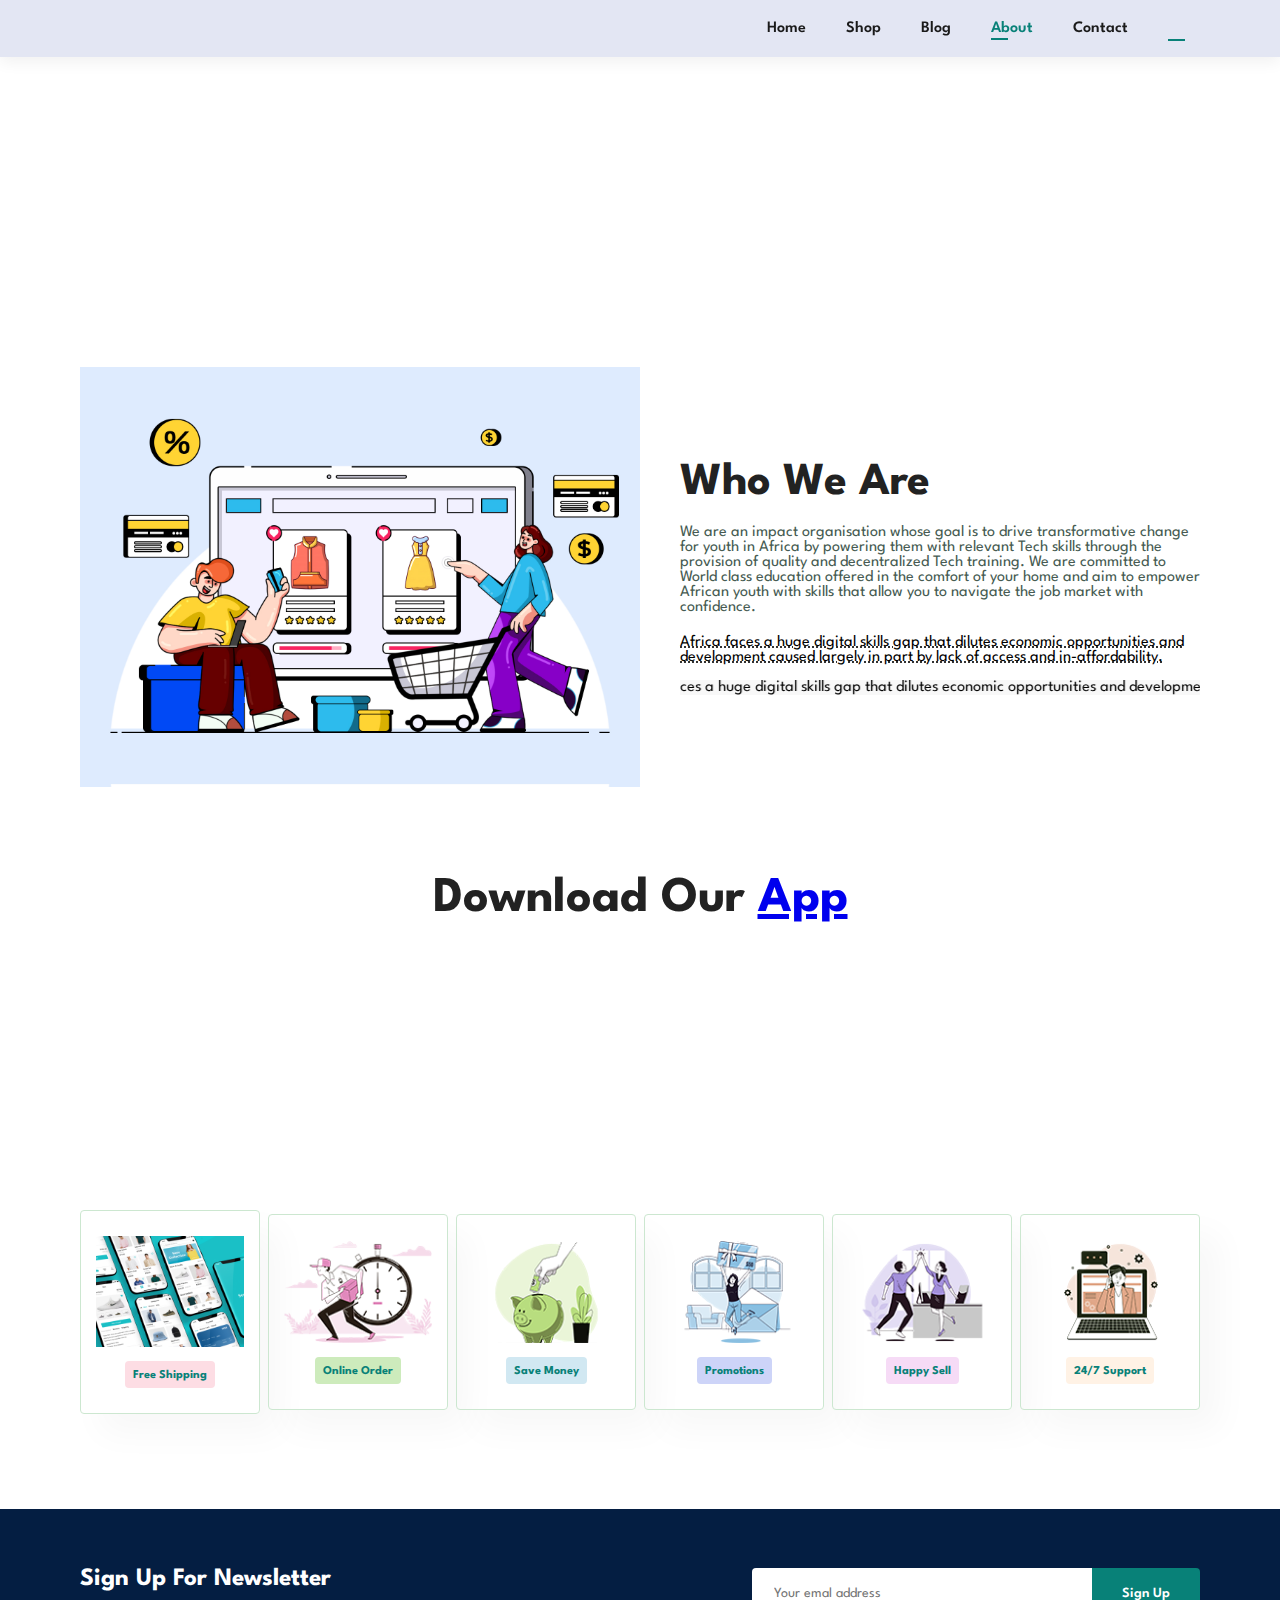
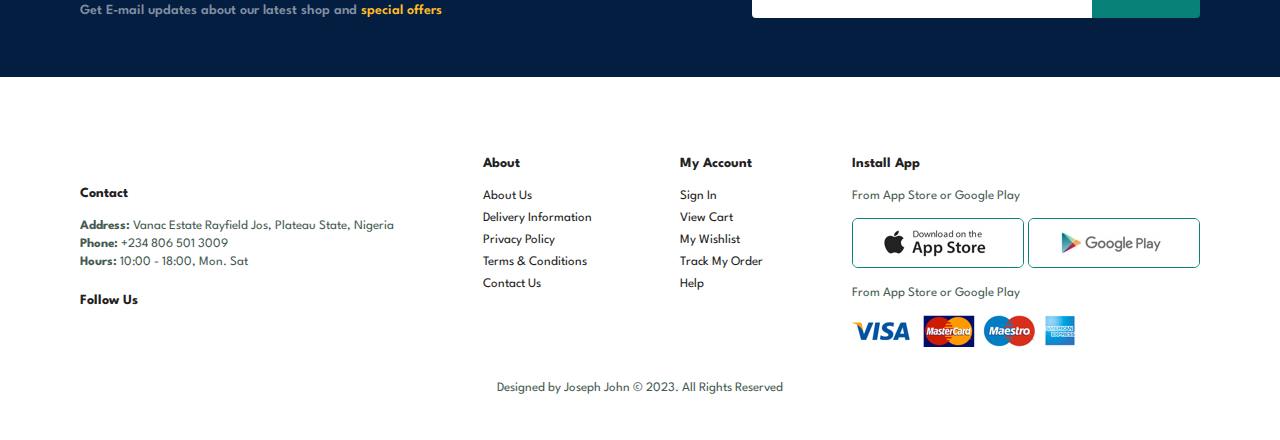
==== about.html @ 905832c2 "New repository for e-com" ====
<!DOCTYPE html>
<html lang="en">
<head>
    <title>PLP Ecom | About</title>
    <meta charset="UTF-8">
    <meta http-equiv="X-UA-Compatible" content="IE=edge">
    <meta name="viewport" content="width=device-width,initial-scale=1.0">
    <link rel="stylesheet" href="assets/all.css">
    <link rel="stylesheet" href="style.css">
</head>
<body>
    <section id="header">
        <a href="index.html"><img src="pics/logo.png" class="logo" alt=""></a>
        <div>
            <ul id="navbar">
                <li><a href="index.html">Home</a></li>
                <li><a href="shop.html">Shop</a></li>
                <li><a href="blog.html">Blog</a></li>
                <li><a class="active" href="about.html">About</a></li>
                <li><a href="contact.html">Contact</a></li>
                <span id="dashboard-link"></span>
                <span id="login-link"></span>   
                <span id="logout-link"></span>
                <li id="lg-bag"><a class="active" href="cart.html"><i class="fa fa-bag-shopping"></i></a></li>
                <a href="#" id="close"><i  class="fa fa-times"></i></a>
            </ul>
        </div>
        <div id="mobile">
            <a href="cart.html"><i class="fa fa-bag-shopping"></i></a>
            <i id="bar" class="fa fa-outdent"></i>
        </div>
    </section>

    <section id="page-header" class="about-header">
        <h2>#knowUs</h2>
        <p>We've been helping devs for more than a decade</p>
    </section>

    <section id="about-head" class="section-pl">
        <img src="Pics/a6.jpg" alt="">
        <div>
            <h2>Who We Are</h2>
            <p>We are an impact organisation whose goal is to drive transformative change for youth in Africa
            by powering them with relevant Tech skills through the provision of quality and decentralized 
            Tech training. We are committed to World class education offered in the comfort of your home and 
            aim to empower African youth with skills that allow you to navigate the job market with confidence.</p>
            <abbr title="">Africa faces a huge digital skills gap that dilutes economic opportunities and development 
                caused largely in part by lack of access and in-affordability.</abbr>
            <br><br>

            <marquee bgcolor="#f8f8f8" loop="-1" behavior="alternate" scrolldelay="68" scrollamount="-5" width="100%">Africa faces a huge digital skills gap that dilutes economic opportunities and development 
                caused largely in part by lack of access and in-affordability.</marquee>

            <!-- <div class="scroll-text-container">
                <div class="scroll-text">
                    Africa faces a huge digital skills gap that dilutes economic opportunities and development 
                caused largely in part by lack of access and in-affordability.
                </div>
            </div> -->
        </div>
    </section>

    <section id="about-app" class="section-pl">
        <h1>Download Our <a href="#">App</a></h1>
        <div class="video">
            <video autoplay muted loop src="Pics/1.mp4"></video>
        </div>
    </section>

    <section id="feature" class="section-pl">
        <div class="fe-box">
            <img src="Pics/a1.png" alt="">
            <h6>Free Shipping</h6>
        </div>
        <div class="fe-box">
            <img src="features/f2.png" alt="">
            <h6>Online Order</h6>
        </div>
        <div class="fe-box">
            <img src="features/f3.png" alt="">
            <h6>Save Money</h6>
        </div>
        <div class="fe-box">
            <img src="features/f4.png" alt="">
            <h6>Promotions</h6>
        </div>
        <div class="fe-box">
            <img src="features/f5.png" alt="">
            <h6>Happy Sell</h6>
        </div>
        <div class="fe-box">
            <img src="features/f6.png" alt="">
            <h6>24/7 Support</h6>
        </div>
    </section>

    <section id="newsletter" class="section-pl section-ml">
        <div class="newstext">
            <h4>Sign Up For Newsletter</h4>
            <p>Get E-mail updates about our latest shop and <span> special offers</span></p>
        </div>
        <div class="form">
            <input type="text" placeholder="Your emal address">
            <button class="normal">Sign Up</button>
        </div>
    </section>
    
    <footer class="section-pl">
        <div class="col">
            <img class="logo" src="pics/logo.png" alt="">
            <h4>Contact</h4>
            <p><strong>Address: </strong>Vanac Estate Rayfield Jos, Plateau State, Nigeria </p>
            <p><strong>Phone: </strong>+234 806 501 3009 </p>
            <p><strong>Hours: </strong>10:00 - 18:00, Mon. Sat </p>
            <div class="follow">
                <h4>Follow Us</h4>
                <div class="icon">
                    <i class="fa-brands fa-facebook-f"></i>
                    <i class="fa-brands fa-twitter"></i>
                    <i class="fa-brands fa-linkedin-in"></i>
                    <i class="fa fa-envelope"></i>
                    <i class="fa-brands fa-youtube"></i>
                </div>
            </div>
        </div>
        <div class="col">
            <h4>About</h4>
            <a href="#"> About Us</a>
            <a href="#"> Delivery Information</a>
            <a href="#"> Privacy Policy</a>
            <a href="#"> Terms & Conditions</a>
            <a href="#"> Contact Us</a>
        </div>
        <div class="col">
            <h4>My Account</h4>
            <a href="#"> Sign In</a>
            <a href="#"> View Cart</a>
            <a href="#"> My Wishlist</a>
            <a href="#"> Track My Order</a>
            <a href="#"> Help</a>
        </div>
        <div class="col install">
            <h4>Install App</h4>
            <p>From App Store or Google Play</p>
            <div class="row">
                <img src="pay/app.jpg" alt="">
                <img src="pay/play.jpg" alt="">
            </div>
            <p>From App Store or Google Play</p>
            <img src="pay/pay.png" alt="">
        </div>
        <div class="copyright">
            <p>Designed by Joseph John © 2023. All Rights Reserved</p>
        </div>
    </footer>

    <script src="./js/script.js"></script>
    <script type="module" defer src="./js/checkuser.js"></script>
    <script type="module" src="./js/logout.js"></script>
</body>
</html>
---- style.css ----
@import url("https://fonts.googleapis.com/css2?family=Spartan:wght@100;200;300;400;500;600;700;800;900&display=swap");
* {
  margin: 0;
  padding: 0;
  box-sizing: border-box;
  font-family: "Spartan", sans-serif;
}

/* Global Styles */
body{
    width: 100%;
}

h1{
    font-size: 50px;
    line-height: 64px;
    color: #222;
}

h2 {
    font-size: 46px;
    line-height: 54px;
    color: #222;
}

h4 {
    font-size: 20px;
    /* line-height: 64px; */
    color: #222;
}

h6 {
    font-size: 12px;
    font-weight: 700;
}

p{
    font-size: 16px;
    color: #465b52;
    margin: 15px 0 20px 0;
}

.section-pl{
    padding: 40px 80px;
}

.section-ml{
    margin: 40px 0;
}

button.normal{
    font-size: 14px;
    font-weight: 600;
    padding: 15px 30px;
    color: #000;
    background-color: #fff;
    border-radius: 4px;
    cursor: pointer; 
    border: none;
    outline: none;
    transition: 0.2s;
}

button.white{
    font-size: 13px;
    font-weight: 600;
    padding: 11px 18px;
    color: #fff;
    background-color: transparent;
    cursor: pointer; 
    border: 1px solid #fff;
    outline: none;
    transition: 0.2s;
}

/* Header Starts Here */
#header {
    display: flex;
    align-items: center;
    justify-content: space-between;
    padding: 20px 80px;
    background: #e3e6f3;
    box-shadow: 0 5px 15px rgba(0, 0, 0, 0.06);
    z-index: 999;
    position: sticky;
    top: 0;
    left: 0;

}

#navbar{
    display: flex;
    align-items: center;
    justify-content: center;
}

#navbar li{
    list-style: none;
    padding: 0 20px;
    position: relative;
}

#navbar li a{
    text-decoration: none;
    font-size: 16px;
    font-weight: 600;
    color: #1a1a1a;
    transition: 0.3 ease;
}

#navbar li a:hover,
#navbar li a.active {
    color: #088178;
}

#navbar li a.active::after,
#navbar li a:hover::after{
    content: "";
    width: 17px;
    height: 2px;
    background: #088178;
    position: absolute;
    bottom: -4px;
    left: 20px;
}
#signInBtn, #signOutBtn{
    padding: 7px 15px;
    background-color: #e3e6f3;
    box-shadow: 0 5px 15px rgba(0, 0, 0, 0.09);
}

#signInBtn:hover, #signOutBtn:hover{
    box-shadow: 0 5px 15px rgba(0, 0, 1, 0.3);
}

#mobile{
    display: none;
    align-items: center;
}

#close{
    display: none;
}

/* Home Page Starts Here */
#hero {
    background-image: url("img/hero4.png");
    height: 90vh;
    width: 100%;
    background-size: cover;
    background-position: top 34% right 0;
    padding: 0 80px;
    display: flex;
    flex-direction: column;
    align-items: flex-start;
    justify-content: center;
}
#hero h4{
    padding-bottom: 15px;
}

#hero h1{
    color: #088178;
}

#hero button{
    background-image: url("img/button.png");
    background-color: transparent;
    color: #088178;
    border: 0;
    padding: 14px 80px 14px 65px;
    background-repeat: no-repeat;
    font-size: 15px;
    font-weight: 700;
    cursor: pointer;
}

#feature{
    display: flex;
    flex-wrap: wrap;
    align-items: center;
    justify-content: space-between;
}

#feature .fe-box{
    width: 180px;
    text-align: center;
    padding: 25px 15px;
    box-shadow: 20px 20px 34px rgba(0, 0, 0, 0.03);
    border: 1px solid #cce7d0;
    border-radius: 4px;
    margin: 15px 0;
}

#feature .fe-box:hover{
    box-shadow: 20px 20px 34px rgba(0, 0, 0, 0.06);
}

#feature .fe-box img{
    width: 100%;
    margin-bottom: 10px;
}

#feature .fe-box h6{
    display: inline-block;
    padding: 9px 8px 6px 8px;
    line-height: 1;
    border-radius: 4px;
    color: #088178;
    background-color: #fddde4;
}

#feature .fe-box:nth-child(2) h6{
    background-color: #cdebbc;
}

#feature .fe-box:nth-child(3) h6{
    background-color: #d1e8f2;
}

#feature .fe-box:nth-child(4) h6{
    background-color: #cdd4f8;
}

#feature .fe-box:nth-child(5) h6{
    background-color: #f6dbf6;
}

#feature .fe-box:nth-child(6) h6{
    background-color: #fff2e5;
}

#product1 {
    text-align: center;
}

#product1 .pro-container{
    display: flex;
    flex-wrap: wrap;
    justify-content: space-between;
    padding-top: 20px;
}

#product1 .pro{
    width: 23%;
    min-width: 250px;
    padding: 10px 12px;
    border: 1px solid #cce7d0;
    border-radius: 25px;
    cursor: pointer;
    box-shadow: 20px 20px 30px rgba(0, 0, 0, 0.02);
    margin: 15px 0;
    transition: 0.2s ease;
    position: relative;
}

#product1 .pro img{
    width: 100%;
    border-radius: 20px;
}

#product1 .pro:hover{
    box-shadow: 20px 20px 30px rgba(0, 0, 0, 0.06);
}

#product1 .pro .des{
    text-align: start;
    padding: 10px 0;
}

#product1 .pro .des span{
    color: #606063;
}

#product1 .pro .des h5{
    padding-top: 7px;
    color: #1a1a1a;
    font-size: 14px;
}

#product1 .pro .des i{
    font-size: 12px;
    color: rgb(243, 181, 25)
}

#product1 .pro .des .star{
    padding-bottom: 0px;
}

#product1 .pro .des h4{
    padding-top: 7px;
    font-size: 15px;
    font-weight: 700;
    color:#088178;
}

#product1 .pro .cart{
    width: 40px;
    height: 40px;
    line-height: 40px;
    border-radius: 50px;
    background-color: #b2e2e0;
    font-weight: 500;
    color: #088178;
    border: 1px solid #cce7d0;
    position: absolute;
    bottom: 25px;
    right: 10px;
}

#banner{
    display: flex;
    flex-direction: column;
    justify-content: center;
    text-align: center;
    align-items: center;
    background-image: url("img/banner/b2.jpg");
    width: 100%;
    height: 40vh;
    background-size: cover;
    background-position: center;
}

#banner h4{
    color: #fff;
    font-size: 16px;
}

#banner h2{
    color: #fff;
    font-size: 30px;
    padding:10px 0;
}

#banner h2 span{
    color: #ef3;
}

#banner button:hover{
    background-color: #088178;
    color: #fff;
}

.sm-banner{
    display: flex;
    justify-content: space-between;
    flex-wrap: wrap;
}

.sm-banner .banner-box{
    display: flex;
    flex-direction: column;
    justify-content: center;
    align-items: start;
    background-image: url("img/banner/b17.jpg");
    min-width: 48%;
    height: 50vh;
    background-size: cover;
    background-position: center;
    padding: 30px;
}

.sm-banner h4{
    color: #fff;
    font-size: 20px;
    font-weight: 300;
}

.sm-banner h2{
    color: #fff;
    font-size: 28px;
    font-weight: 800;
}

.sm-banner span{
    color: #fff;
    font-size: 14px;
    font-weight: 500;
    padding-bottom: 15px;
}

.sm-banner .banner-box:hover button{
    background-color: #088178;
    border: 1px solid #088178;
}

.sm-banner .banner-box2{
    background-image: url("img/banner/b10.jpg");
}

.banner3 {
    display: flex;
    flex-wrap: wrap;
    justify-content: space-between;
    padding: 0 80px;
}

.banner3 .banner-box{
    display: flex;
    flex-direction: column;
    justify-content: center;
    align-items: start;
    background-image: url("img/banner/b7.jpg");
    min-width: 30%;
    height: 30vh;
    background-size: cover;
    background-position: center;
    padding: 20px;
    margin-bottom: 20px;
}

.banner3 .banner-box h2{
    color: #fff;
    font-weight: 900;
    font-size: 22px;
}

.banner3 .banner-box h3{
    color: #1b0202;
    font-weight: 800;
    font-size: 15px;
}

.banner3 .banner-box2{
    background-image: url("img/banner/b4.jpg");
}

.banner3 .banner-box3{
    background-image: url("img/banner/b18.jpg");
}

#newsletter {
    display: flex;
    justify-content: space-between;
    flex-wrap: wrap;
    align-items: center;
    background-image: url("img/banner/b14.png");
    background-position: 20px 30px ;
    background-repeat: no-repeat;
    background-color: #041e42;

}

#newsletter h4{
    font-size: 25px;
    font-weight: 700;
    line-height: 20px;
    padding-top: 20px;
    color: #fff;
}

#newsletter p{
    font-size: 14px;
    font-weight: 600;
    color: #818ea0;
}

#newsletter p span{
    color: #ffbd27;
}

#newsletter .form{
    display: flex;
    width: 40%;
}

#newsletter input{
    height: 3.125rem;
    padding: 0 1.5em;
    font-size: 14px;
    width: 100%;
    border: 1px solid transparent;
    border-radius: 4px;
    outline: none;
    border-top-right-radius: 0;
    border-bottom-right-radius: 0;
}

#newsletter button{
    background-color: #088178;
    color: #fff;
    white-space: nowrap;
    border-top-left-radius: 0;
    border-bottom-left-radius: 0;
}

footer{
    display: flex;
    flex-wrap: wrap;
    justify-content: space-between;
}

footer .col{
    display: flex;
    flex-direction: column;
    flex-wrap: wrap;
    align-items: flex-start;
    margin-bottom: 20px;
}

footer .logo{
    margin-bottom: 30px;
}

footer h4{
    font-size: 14px;
    padding-bottom: 20px;
}

footer p{
    font-size: 13px;
    margin: 0 0 6px 0;
}

footer a{
    font-size: 13px;
    text-decoration: none;
    color: #222;
    margin-bottom:10px;
}

footer .follow{
    margin-top: 20px;
}

footer .follow i{
    color: #465b52;
    padding-right: 4px;
    cursor: pointer;
}

footer .follow i:hover,
footer a:hover{
    color: #088178;
}

footer .install .row img{
    border: 1px solid #088178;
    border-radius: 6px;
}

footer .install .row img:hover{
    cursor: pointer;
}

footer .install img{
    margin: 10px 0 15px 0;
}

footer .copyright{
    width: 100%;
    text-align: center;
}

/* Shop Page Starts Here */
#page-header.shop-header{
    background-image: url("img/banner/b1.jpg");
}

/* Single Product Page Starts Here */
#prodetails{
    display: flex;
    margin-top: 20px;
}

#prodetails .single-pro-image{
    width: 40%;
    margin-right: 50px;
}

.small-img-group{
    display: flex;
    justify-content: space-between;
}

.small-img-col{
    flex-basis: 24%;
    cursor: pointer;
}

#prodetails  .single-pro-details{
    width: 50%;
    padding-top: 30px;
}

#prodetails  .single-pro-details h4{
    padding: 40px 0 20px 0;
}

#prodetails  .single-pro-details h2{
    font-size: 26px;
}

#prodetails  .single-pro-details select{
    display: block;
    padding: 5px 10px;
    margin-bottom: 10px;
}

#prodetails  .single-pro-details input{
    width: 50px;
    height: 47px;
    padding-left: 10px;
    font-size: 16px;
    margin-right: 10px;
}

#prodetails  .single-pro-details input:focus{
    outline: none;
}

#prodetails  .single-pro-details button{
    background-color: #088178;
    color: #fff;
}

#prodetails  .single-pro-details span{
   line-height: 25px;
}


/* About Page Starts Here */
#page-header{
    background-image: url("img/about/banner.png");
    width: 100%;
    height: 30vh;
    background-size: cover;
    display: flex;
    flex-direction: column;
    justify-content: center;
    text-align: center;
    padding: 14px;
}

#page-header h2,
#page-header p{
    color:white;
}

#page-header.about-header{
    background-image: url("img/about/banner.png");
}

#about-head{
    display: flex;
    align-items: center;
}

#about-head img{
    width: 50%;
    height: auto;
}

#about-head div{
    padding-left: 40px;
}

#about-app h1{
    text-align: center;
}

#about-app .video{
    width: 70%;
    height: 100%;
    margin: 30px auto 0 auto;
}

#about-app .video video{
    width: 100%;
    height: 100%;
    border-radius: 20px;
}

/* Blog Page Starts Here */
#page-header.blog-header{
    background-image: url("img/banner/b19.jpg");
}

#blog{
    padding: 150px 150px 0 150px;
}

#blog .blog-box{
    display: flex;
    align-items: center;
    width: 100%;
    position: relative;
    padding-bottom: 90px;
}

#blog .blog-img{
    width: 50%;
    margin-right: 40px;
}

#blog img{
    width: 100%;
    height: 300px;
    object-fit: cover;
}

#blog .blog-details{
    width: 50%;
}

#blog .blog-details a{
    text-decoration: none;
    font-size: 11px;
    color: #000;
    font-weight: 700;
    position: relative;
    transition: 0.3s;
}

#blog .blog-details a::after{
    content: "";
    width: 50px;
    height: 1px;
    background-color: #000;
    position: absolute;
    top: 4px;
    right: -60px
}

#blog .blog-details a:hover{
    color: #088178;
}

#blog .blog-details a:hover::after{
    background-color: #088178;
}

#blog .blog-box h1{
    position: absolute;
    top: -44px;
    left: 0;
    font-size: 60px;
    font-weight: 700;
    color: #c9c9ce;
    z-index: -9;
}

#pagination{
    text-align: center;
}

#pagination a{
    text-decoration: none;
    background-color: #088178;
    padding: 15px 20px;
    border-radius: 4px;
    color: #fff;
    font-weight: 600;
}

#pagination a i{
    font-size: 16px;
    font-weight: 600;
}


/* Contact Page Starts Here */
#page-header.contact-header{
    background-image: url("img/banner/b25.jpg");
}
#contact-details{
    display: flex;
    align-items: center;
    justify-content: space-between;
}

#contact-details .details{
    width: 40%;
}

#contact-details .details span,
#form-details form span{
    font-size: 12px;
}

#contact-details .details h2,
#form-details form h2{
    font-size: 26px;
    line-height: 35px;
    padding: 20px 0;
}

#contact-details .details h3{
    font-size: 16px;
    padding-bottom: 15px;
}

#contact-details .details li{
    list-style: none;
    display: flex;
    padding: 10px 0;
}

#contact-details .details li i{
    font-size: 14px;
    padding-right: 22px;
}

#contact-details .details li p{
    margin: 0;
    font-size: 14px;
}

#contact-details .map{
    width: 55%;
    height: 400px;
}

#contact-details .map iframe{
    width: 100%;
    height: 100%;
}

#form-details{
    display: flex;
    justify-content: space-between;
    margin: 30px;
    padding: 80px;
    border: 1px solid #e1e1e1;
}

#form-details form{
    display: flex;
    flex-direction: column;
    align-items: flex-start;
    width: 65%;
}

#form-details form input,
#form-details form textarea{
    width: 100%;
    padding: 12px 15px;
    outline: none;
    margin-bottom: 20px;
    border: 1px solid #e1e1e1;
}

#form-details form button{
    background-color: #088178;
    color: #fff;
}

#form-details .people div{
    padding-bottom: 25px;
    display: flex;
    align-items: flex-start;
}

#form-details .people div img{
    width: 65px;
    height: 65px;
    object-fit: cover;
    margin-right: 15px;
}

#form-details .people div p{
    margin: 0;
    font-size: 13px;
    line-height: 25px;
}

#form-details .people div p span{
    display: block;
    font-size: 16px;
    font-weight: 600;
    color: #000;
}

/* Cart Page Starts Here */
#cart{
    overflow-x: auto;
}

#cart table{
    width: 100%;
    border-collapse: collapse;
    table-layout: fixed;
    white-space: nowrap;
}

#cart table i{
    color: rgb(173, 82, 82);
}

#cart table img{
    width: 70px;
}

#cart table td:nth-child(1){
    width: 100px;
    text-align: center;
}

#cart table td:nth-child(2){
    width: 150px;
    text-align: center;
}

#cart table td:nth-child(3){
    width: 250px;
    text-align: center;
}

#cart table td:nth-child(4),
#cart table td:nth-child(5),
#cart table td:nth-child(6){
    width: 150px;
    text-align: center;
}

#cart table td:nth-child(5) input{
    width: 70px;
    padding: 10px 5px 10px 15px;
}

#cart table thead{
    border: 1px solid #e2e9e1; 
    border-left: none;
    border-right: none;
}

#cart table thead td{
    font-weight: 700;
    font-size: 13px;
    text-transform: uppercase;
    padding: 18px 0;
}

#cart table tbody tr td{
    padding-top: 15px;
}

#cart table tbody td{
    font-size: 13px;
}

#card-add{
    display: flex;
    justify-content: space-between;
    flex-wrap: wrap;
}

#coupon{
    width: 50%;
    margin-bottom: 30px;
}

#coupon h3,
#subtotal h3{
    padding-bottom: 15px;
}

#coupon input{
    padding: 10px 20px;
    outline: none;
    width: 60%;
    margin-right: 10px;
    border: 1px solid #e2e9e1;
}

#coupon button,
#subtotal button{
    background-color: #088178;
    color: #fff;
    padding: 11px 20px;
}

#subtotal{
    width: 50%;
    margin-bottom: 30px;
    border: 1px solid #e2e9e1;
    padding: 30px;
}

#subtotal table{
    border-collapse: collapse;
    width: 100%;
    margin-bottom: 20px;
}

#subtotal table td{
    width: 50%;
    border: 1px solid #e2e9e1;
    padding: 10px;
    font-size: 13px;
}


/* Responsiveness for other Screens using Media Query Starts Here */

@media only screen and (max-width:768px){
    /* Home Page Mobile */
    .section-pl{
        padding: 20px;
    }
    #header {
        padding: 10px 30px;
    }
    #navbar {
        display: flex;
        flex-direction: column;
        align-items: flex-start;
        justify-content: flex-start;
        top: 0;
        right: -300px;
        height: 100vh;
        width: 300px;
        background-color: #e3e6f3;
        box-shadow: 0px 40px 60px rgba(0, 0, 9, 0.1);
        padding: 80px 0 0 10px;
        position: fixed;
        transition: 0.3s;
    }
    #navbar li {
        margin-bottom: 20px;
    }
    #navbar.active{
        right: 0px;
    }
    #mobile{
        display: flex;
        align-items: center;
    }
    #mobile i{
        color: #1a1a1a;
        font-size: 24px;
        padding-left: 20px;
    }
    #mobile i:hover{
        cursor: pointer;
    }
    #close{
        display: initial;
        position: absolute;
        top: 30px;
        left: 30px;
        color: #222;
        font-size: 24px;
    }
    #lg-bag{
        display: none;
    }
    h1 {
        font-size: 38px;
    }
    h2 {
        font-size: 32px;
    }
    #hero {
        background-position: 65%;
        padding: 0 20px;
    }
    #feature .fe-box {
        width: 155px;
        margin: 0 0 15px 0;
    }
    #product1 .pro {
        width: 100%;
    }
    #product1 .pro-container {
        justify-content: center;
    }
    .sm-banner .banner-box {
        min-width: 100%;
        height: 30vh;
    }
    .sm-banner .banner-box2 {
        margin-top: 20px;
    }
    .banner3 {
        padding: 0 20px;
    }
    .banner3 .banner-box {
        min-width: 100%;
        height: 30vh;
    }
    #newsletter {
        padding: 40px 20px;
    }
    #newsletter .form {
        width: 100%;
    }
    footer .copyright {
        text-align: start;
    }

    /* About Page Mobile */
    #about-head {
        flex-direction: column;
    }
    #about-head img {
        width: 100%;
        margin-bottom: 20px;
    }
    #about-head div {
        padding-left: 0px;
        line-height: 20px;
    }
    #about-app .video{
        width: 100%;
    }

    /* Contact Page Mobile */
    #contact-details {
        flex-direction: column;
    }
    #contact-details .details{
        width: 100%;
        margin-bottom: 30px;
    }
    #contact-details .map{
        width: 100%;
    }
    #form-details {
        flex-wrap: wrap;
        margin: 10px;
        padding: 20px;
    }
    #form-details form{
        width: 100%;
        margin-bottom: 30px;
    }
}
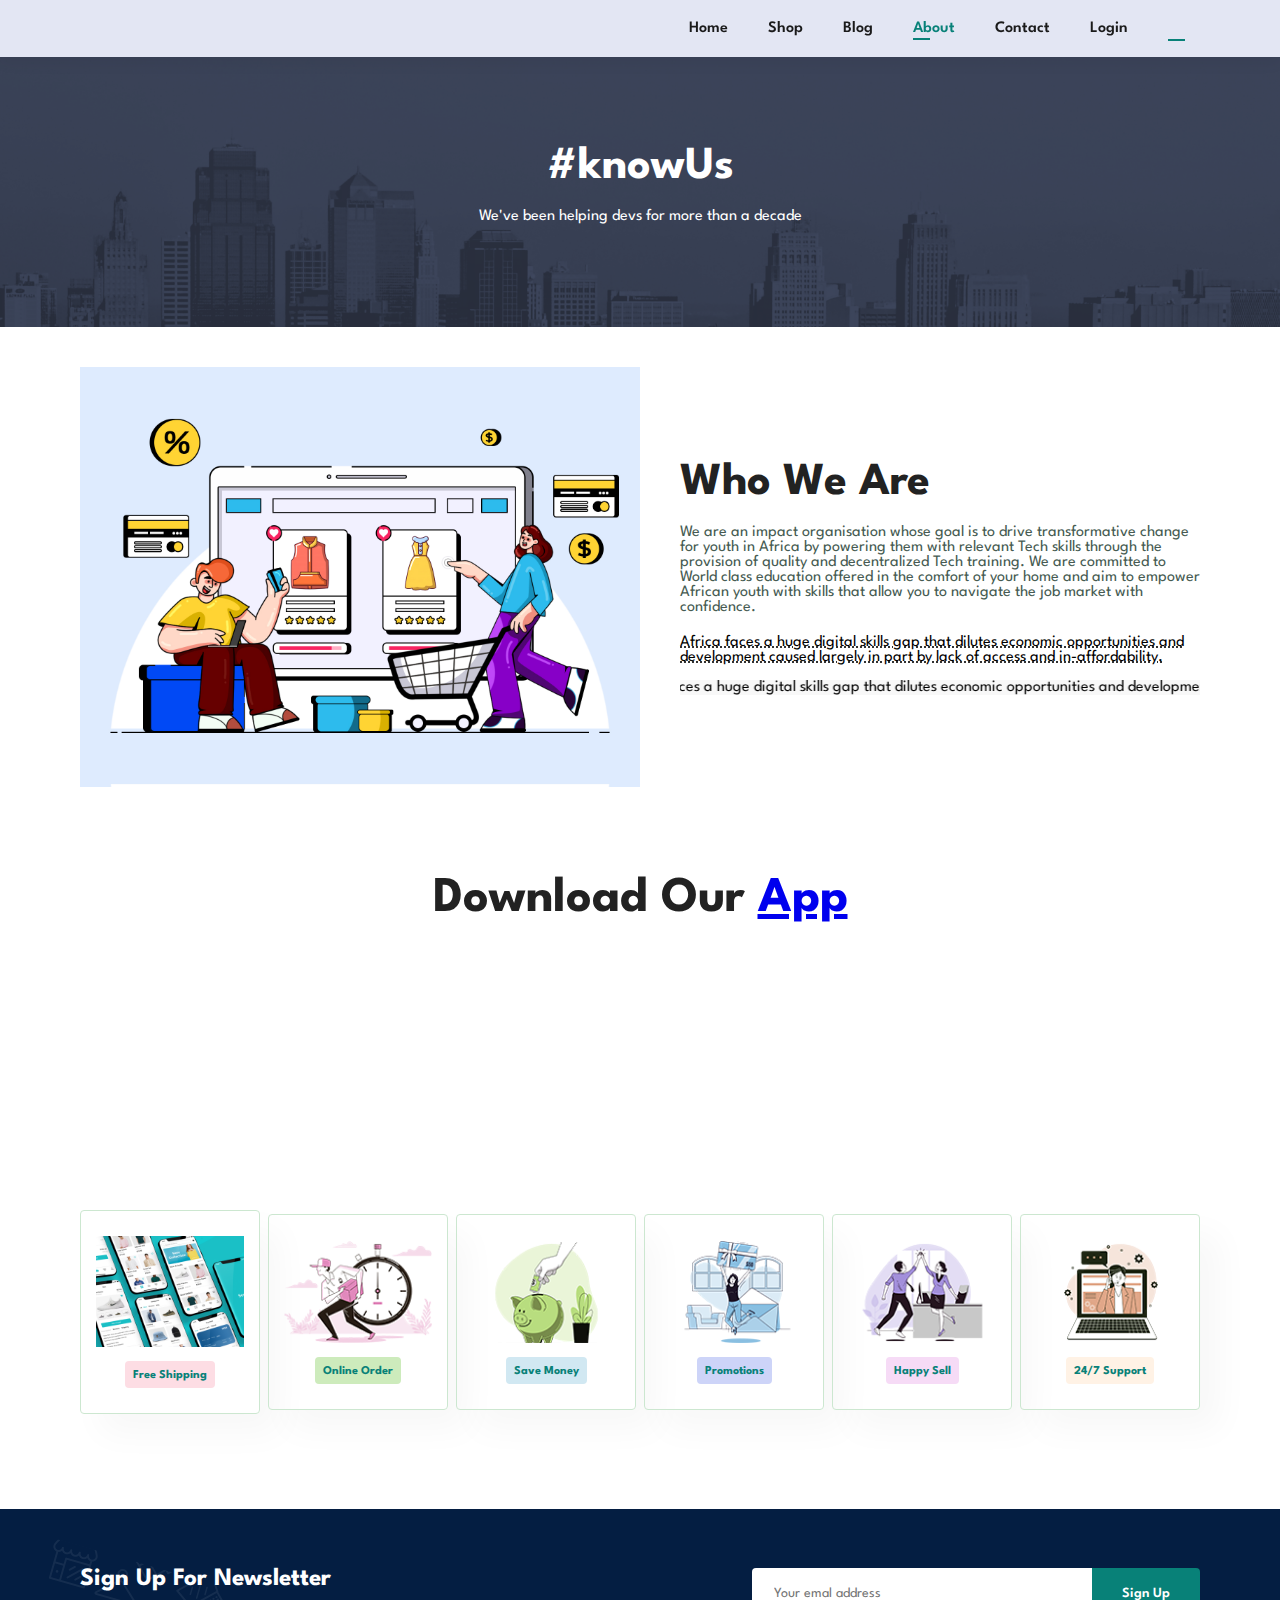
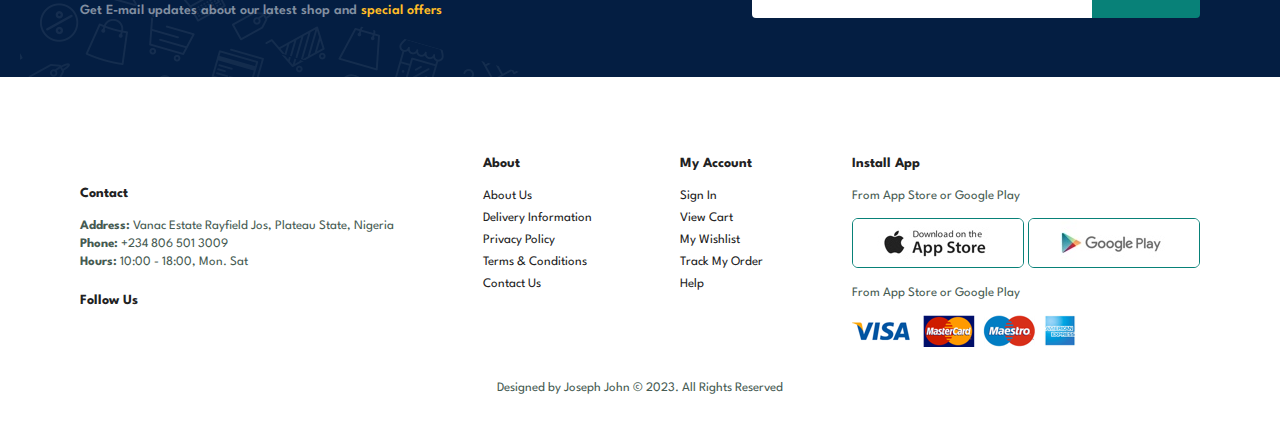
==== commit 17db3fca: "Recent modification" ====
--- a/about.html
+++ b/about.html
@@ -18,6 +18,7 @@
                 <li><a href="blog.html">Blog</a></li>
                 <li><a class="active" href="about.html">About</a></li>
                 <li><a href="contact.html">Contact</a></li>
+                <li><a href="login.html">Login</a></li>
                 <span id="dashboard-link"></span>
                 <span id="login-link"></span>   
                 <span id="logout-link"></span>
--- a/style.css
+++ b/style.css
@@ -144,7 +144,7 @@
 
 /* Home Page Starts Here */
 #hero {
-    background-image: url("img/hero4.png");
+    background-image: url("Pics/hero4.png");
     height: 90vh;
     width: 100%;
     background-size: cover;
@@ -164,7 +164,7 @@
 }
 
 #hero button{
-    background-image: url("img/button.png");
+    background-image: url("Pics/button.png");
     background-color: transparent;
     color: #088178;
     border: 0;
@@ -314,7 +314,7 @@
     justify-content: center;
     text-align: center;
     align-items: center;
-    background-image: url("img/banner/b2.jpg");
+    background-image: url("banner/b2.jpg");
     width: 100%;
     height: 40vh;
     background-size: cover;
@@ -352,7 +352,7 @@
     flex-direction: column;
     justify-content: center;
     align-items: start;
-    background-image: url("img/banner/b17.jpg");
+    background-image: url("banner/b17.jpg");
     min-width: 48%;
     height: 50vh;
     background-size: cover;
@@ -385,7 +385,7 @@
 }
 
 .sm-banner .banner-box2{
-    background-image: url("img/banner/b10.jpg");
+    background-image: url("banner/b10.jpg");
 }
 
 .banner3 {
@@ -400,7 +400,7 @@
     flex-direction: column;
     justify-content: center;
     align-items: start;
-    background-image: url("img/banner/b7.jpg");
+    background-image: url("banner/b7.jpg");
     min-width: 30%;
     height: 30vh;
     background-size: cover;
@@ -422,11 +422,11 @@
 }
 
 .banner3 .banner-box2{
-    background-image: url("img/banner/b4.jpg");
+    background-image: url("banner/b4.jpg");
 }
 
 .banner3 .banner-box3{
-    background-image: url("img/banner/b18.jpg");
+    background-image: url("banner/b18.jpg");
 }
 
 #newsletter {
@@ -434,7 +434,7 @@
     justify-content: space-between;
     flex-wrap: wrap;
     align-items: center;
-    background-image: url("img/banner/b14.png");
+    background-image: url("banner/b14.png");
     background-position: 20px 30px ;
     background-repeat: no-repeat;
     background-color: #041e42;
@@ -554,7 +554,7 @@
 
 /* Shop Page Starts Here */
 #page-header.shop-header{
-    background-image: url("img/banner/b1.jpg");
+    background-image: url("banner/b1.jpg");
 }
 
 /* Single Product Page Starts Here */
@@ -621,7 +621,7 @@
 
 /* About Page Starts Here */
 #page-header{
-    background-image: url("img/about/banner.png");
+    background-image: url("banner/banner.png");
     width: 100%;
     height: 30vh;
     background-size: cover;
@@ -638,7 +638,7 @@
 }
 
 #page-header.about-header{
-    background-image: url("img/about/banner.png");
+    background-image: url("banner/banner.png");
 }
 
 #about-head{
@@ -673,7 +673,7 @@
 
 /* Blog Page Starts Here */
 #page-header.blog-header{
-    background-image: url("img/banner/b19.jpg");
+    background-image: url("banner/b19.jpg");
 }
 
 #blog{
@@ -761,7 +761,7 @@
 
 /* Contact Page Starts Here */
 #page-header.contact-header{
-    background-image: url("img/banner/b25.jpg");
+    background-image: url("banner/b25.jpg");
 }
 #contact-details{
     display: flex;
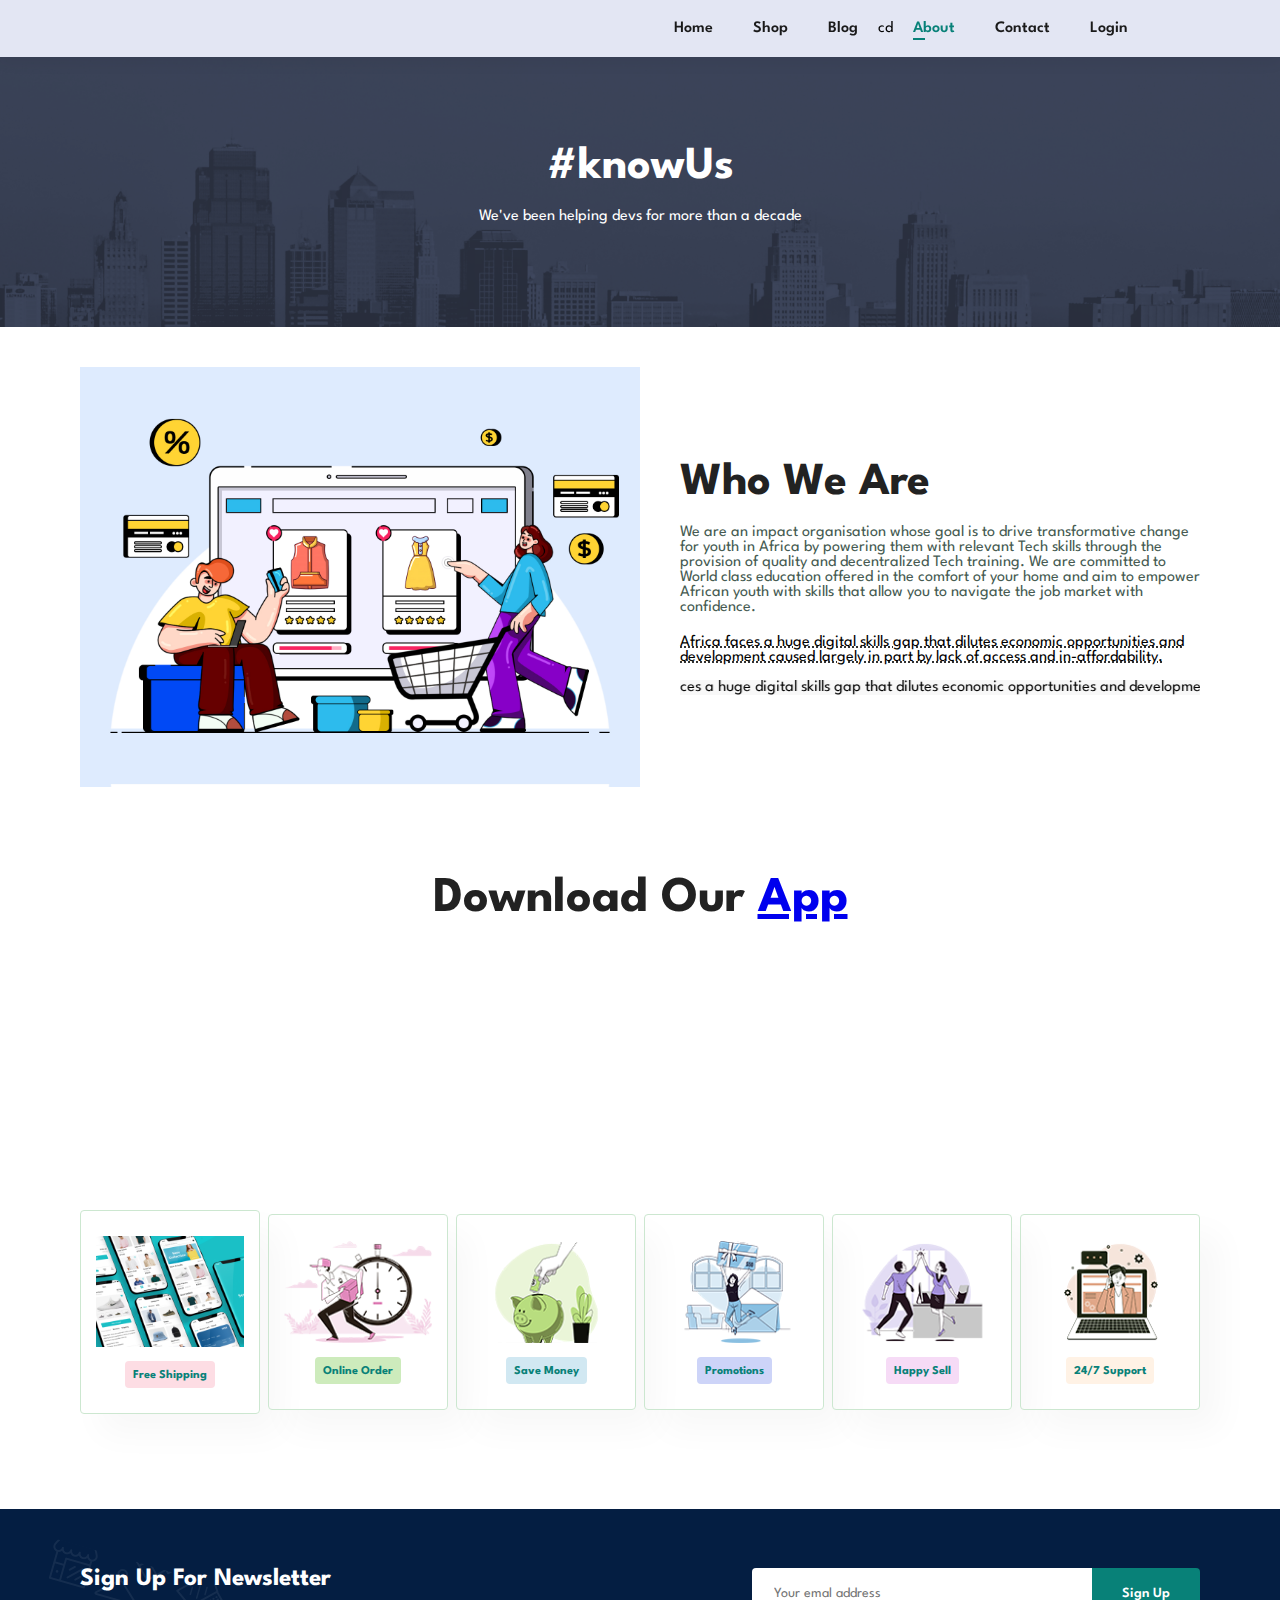
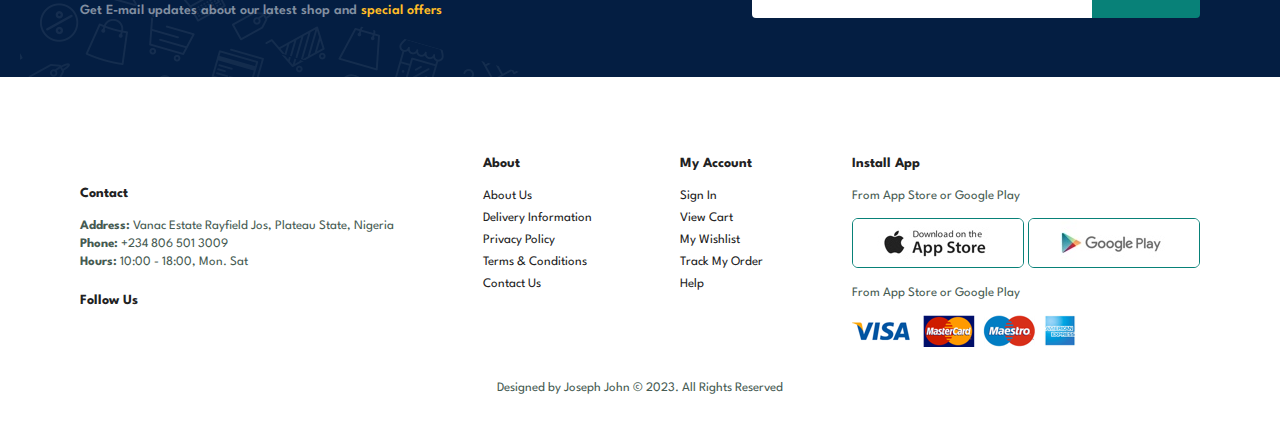
==== commit 44126c1e: "July commit" ====
--- a/about.html
+++ b/about.html
@@ -15,14 +15,14 @@
             <ul id="navbar">
                 <li><a href="index.html">Home</a></li>
                 <li><a href="shop.html">Shop</a></li>
-                <li><a href="blog.html">Blog</a></li>
+                <li><a href="blog.html">Blog</a></li>cd 
                 <li><a class="active" href="about.html">About</a></li>
                 <li><a href="contact.html">Contact</a></li>
                 <li><a href="login.html">Login</a></li>
                 <span id="dashboard-link"></span>
                 <span id="login-link"></span>   
                 <span id="logout-link"></span>
-                <li id="lg-bag"><a class="active" href="cart.html"><i class="fa fa-bag-shopping"></i></a></li>
+                <li id="lg-bag"><a href="cart.html"><i class="fa fa-bag-shopping"></i></a></li>
                 <a href="#" id="close"><i  class="fa fa-times"></i></a>
             </ul>
         </div>
--- a/style.css
+++ b/style.css
@@ -116,7 +116,7 @@
 #navbar li a.active::after,
 #navbar li a:hover::after{
     content: "";
-    width: 17px;
+    width: 12px;
     height: 2px;
     background: #088178;
     position: absolute;
